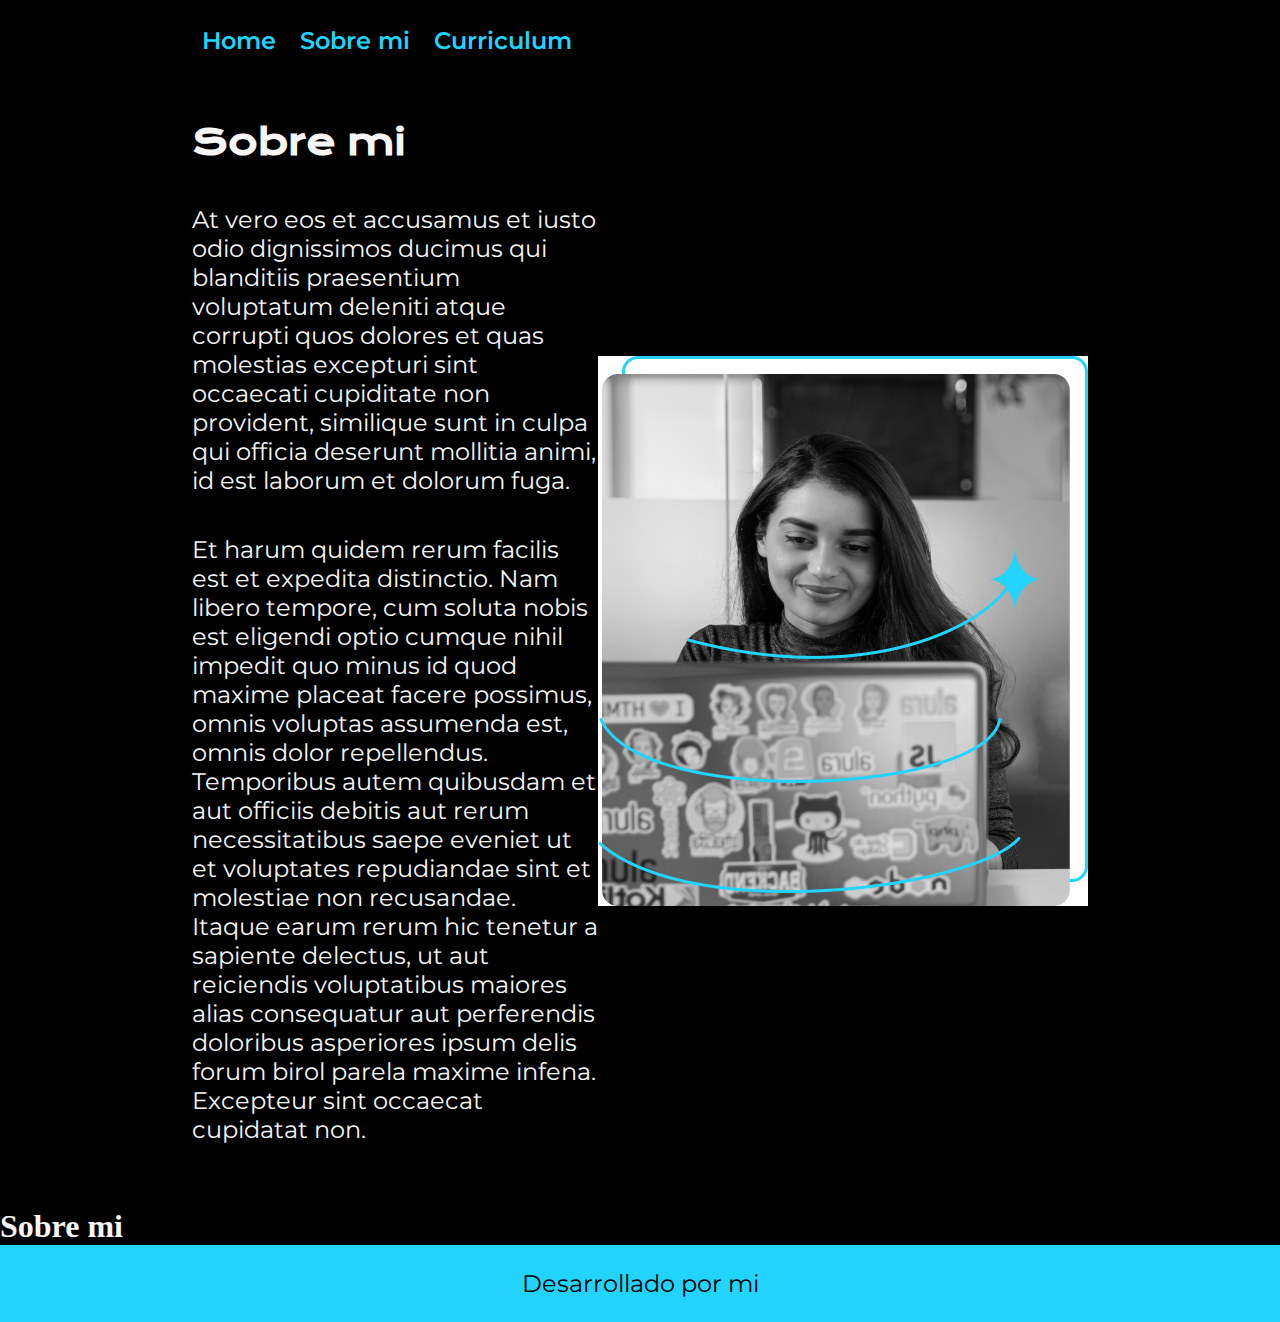
==== about.html @ 7ea86c36 "Add files via upload" ====
<!DOCTYPE html>
<html lang="es-mx">
<head>
    <meta charset="UTF-8">
    <meta name="viewport" content="width=device-width, initial-scale=1.0">
    <title>Sobre mi</title>
    <link rel="stylesheet" href="styles/styles.css">
</head>
<body>

    <header class="header">
        <nav clas="header__menu">
            <a class="header__menu__link" href="index.html">Home</a>
            <a class="header__menu__link" href="about.html">Sobre mi</a>
            <a class="header__menu__link" href="curriculum.html">Curriculum</a>

        </nav>
    </header>
    
    <main class="presentacion">
        <section class="presentacion__contenido">
            <h1 class="presentacion__contenido__titulo">Sobre mi</h1>
            <p class="presentacion__contenido__texto">At vero eos et accusamus et iusto odio dignissimos ducimus qui blanditiis praesentium voluptatum
                 deleniti atque corrupti quos dolores et quas molestias excepturi sint occaecati cupiditate non provident,
                  similique sunt in culpa qui officia deserunt mollitia animi, id est laborum et dolorum fuga.</p>
            <p class="presentacion__contenido__texto">Et harum quidem rerum facilis est et expedita distinctio. Nam libero tempore, cum soluta nobis
                 est eligendi optio cumque nihil impedit quo minus id quod maxime placeat facere possimus, omnis 
                 voluptas assumenda est, omnis dolor repellendus. Temporibus autem quibusdam et aut officiis debitis aut 
                 rerum necessitatibus saepe eveniet ut et voluptates repudiandae sint et molestiae non recusandae. Itaque
                  earum rerum hic tenetur a sapiente delectus, ut aut reiciendis voluptatibus maiores alias consequatur aut 
                  perferendis doloribus asperiores ipsum delis forum birol parela maxime infena. Excepteur sint occaecat
                   cupidatat non.</p>
        </section>
        <img src="./assets/Imagem.jpg" alt="Foto de Ana García desarrolando un proyecto">

    </main>
    <h1>Sobre mi</h1>

    <footer class="footer">
        <p>Desarrollado por mi</p>

    </footer>
</body>
</html>
---- styles/styles.css ----
@import url('https://fonts.googleapis.com/css2?family=Krona+One&family=Montserrat:wght@400;600&display=swap');


:root {
    --color-primario: #000000;
    --color-secundario: #F6F6F6;
    --color-terciario: #22D4FD;
    --color-hover: #272727;

    --fuente-krona: 'Krona One', sans-serif;
    --fuente-montserrat: 'Montserrat', sans-serif;
}

* {
    padding: 0;
    margin:0;
}

body{
    box-sizing: border-box;
    background-color: var(--color-primario);
    color: var(--color-secundario);
}

.header{
    padding: 2% 0% 0% 15%;
}

.header__menu{
    display: flex;
    gap: 80px;
}
.header__menu__link{
    font-family: var(--fuente-montserrat);
    font-size: 24px;
    font-weight: 600;
    color: var(--color-terciario);
    text-decoration: none;
    margin: 0 10px; /* Añade un margen de 10px a la izquierda y derecha de cada enlace */

}



.presentacion {
    padding: 5% 15%;
    display: flex;
    align-items: center;
    justify-content: space-between;
}

.presentacion__contenido{
    width: 615px;
    display: flex;
    flex-direction: column;
    gap: 40px;
}


.presentacion__contenido__titulo{
    font-size: 36px;
    font-family: var(--fuente-krona);
}

.titulo-destaque {
    color: var(--color-terciario); ;
}

.presentacion__contenido__texto{
    font-size: 24px;
    font-family: var(--fuente-montserrat);
}

.presentacion__enlaces{
    display: flex;
    flex-direction: column;
    justify-content: space-between;
    align-items: center;
    gap: 32px;
}

.presentacion__enlaces__subtitulo{
    font-family: var(--fuente-krona);
    font-weight: 400;
    font-size: 24px;
}
.presentacion__enlaces__link{
      display: flex;
      justify-content: center;
      gap: 16px;
      border: 2px solid var(--color-terciario);
      width: 378px;
      text-align: center;
      border-radius: 8px;
      font-size: 24px;
      font-weight: 600;
      padding: 21.5px 0;
      text-decoration: none;
      color: var(--color-secundario);
      font-family: var(--fuente-montserrat);
}

.presentacion__enlaces__link:hover{
    background-color: var(--color-hover);
}

.footer{
    color:var(--color-primario);
    background-color: var(--color-terciario);
    padding: 24px;
    text-align: center;
    font-family: var(--fuente-montserrat);
    font-size: 24px;
    font-weight: 400;
}
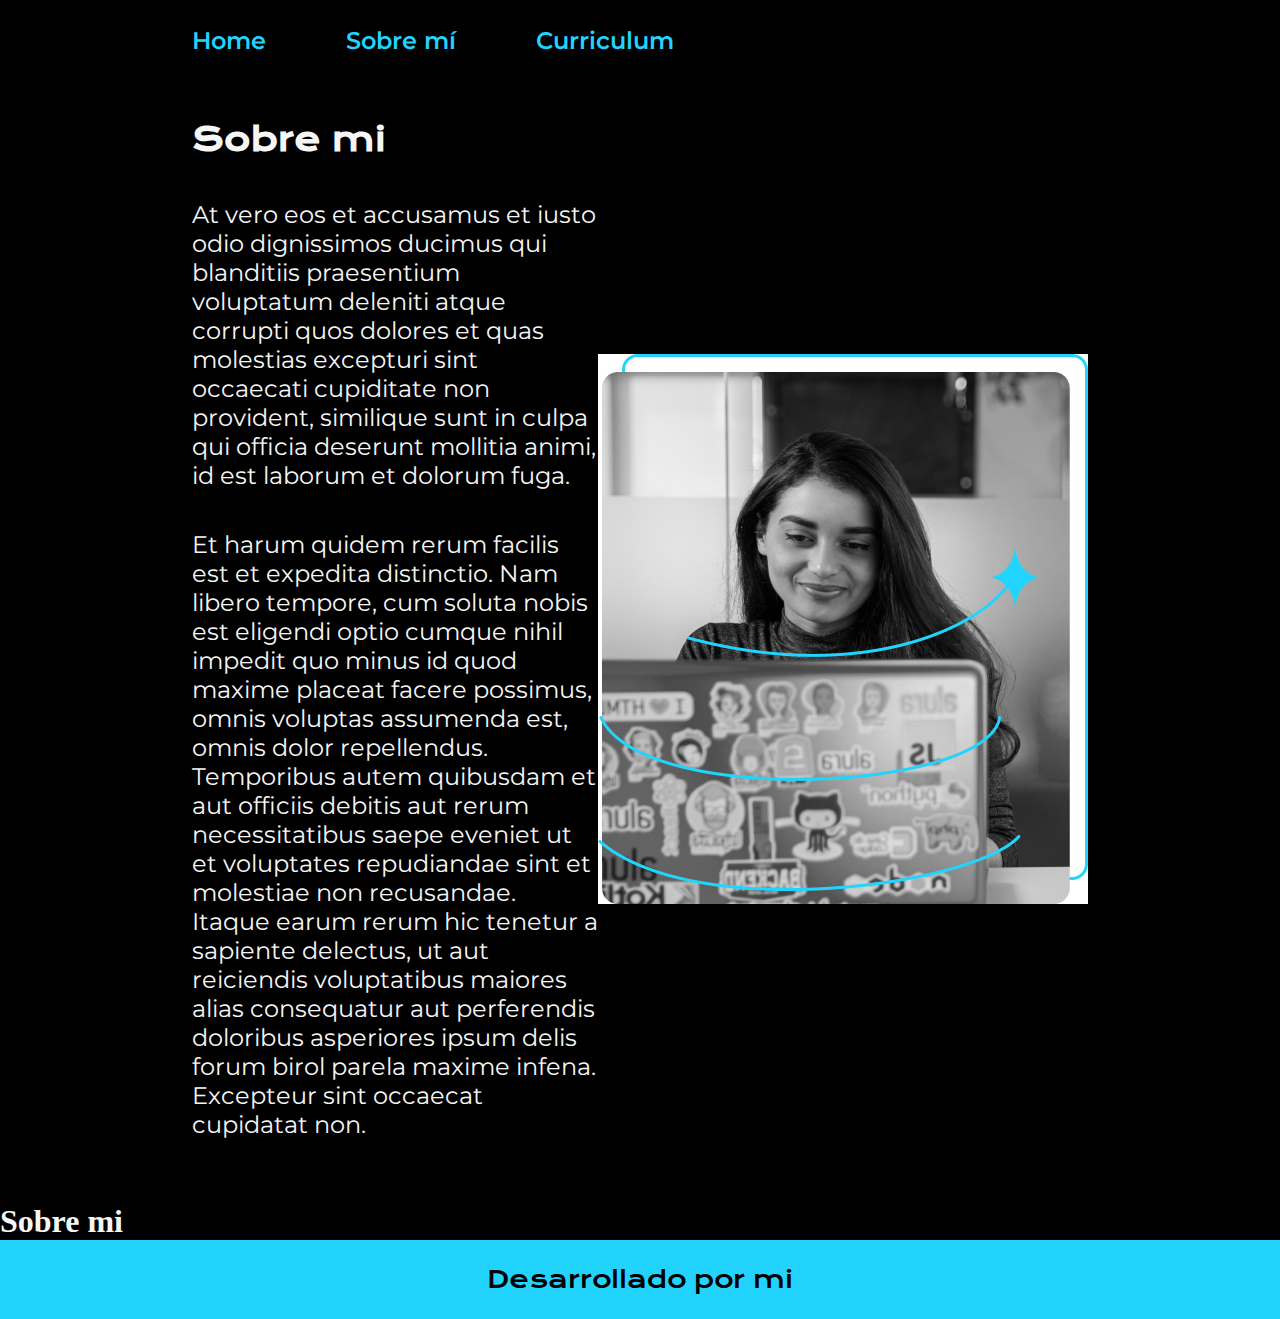
==== commit 5b5e2a18: "Add files via upload" ====
--- a/about.html
+++ b/about.html
@@ -9,11 +9,10 @@
 <body>
 
     <header class="header">
-        <nav clas="header__menu">
+        <nav class="header__menu">
             <a class="header__menu__link" href="index.html">Home</a>
-            <a class="header__menu__link" href="about.html">Sobre mi</a>
+            <a class="header__menu__link" href="about.html">Sobre mí</a>
             <a class="header__menu__link" href="curriculum.html">Curriculum</a>
-
         </nav>
     </header>
     
@@ -31,7 +30,7 @@
                   perferendis doloribus asperiores ipsum delis forum birol parela maxime infena. Excepteur sint occaecat
                    cupidatat non.</p>
         </section>
-        <img src="./assets/Imagem.jpg" alt="Foto de Ana García desarrolando un proyecto">
+        <img class="presentacion_imagen" src="./assets/Imagem.jpg" alt="Foto de Ana García desarrolando un proyecto">
 
     </main>
     <h1>Sobre mi</h1>
--- a/styles/styles.css
+++ b/styles/styles.css
@@ -2,9 +2,9 @@
 
 
 :root {
-    --color-primario: #000000;
-    --color-secundario: #F6F6F6;
-    --color-terciario: #22D4FD;
+    --color-primaria: #000000;
+    --color-secundaria: #F6F6F6;
+    --color-terciaria: #22D4FD;
     --color-hover: #272727;
 
     --fuente-krona: 'Krona One', sans-serif;
@@ -18,8 +18,8 @@
 
 body{
     box-sizing: border-box;
-    background-color: var(--color-primario);
-    color: var(--color-secundario);
+    background-color: var(--color-primaria);
+    color: var(--color-secundaria);
 }
 
 .header{
@@ -32,11 +32,10 @@
 }
 .header__menu__link{
     font-family: var(--fuente-montserrat);
-    font-size: 24px;
+    font-size: 1.5rem;
     font-weight: 600;
-    color: var(--color-terciario);
+    color: var(--color-terciaria);
     text-decoration: none;
-    margin: 0 10px; /* Añade un margen de 10px a la izquierda y derecha de cada enlace */
 
 }
 
@@ -50,7 +49,7 @@
 }
 
 .presentacion__contenido{
-    width: 615px;
+    width: 50%;
     display: flex;
     flex-direction: column;
     gap: 40px;
@@ -58,16 +57,16 @@
 
 
 .presentacion__contenido__titulo{
-    font-size: 36px;
+    font-size: 2rem;
     font-family: var(--fuente-krona);
 }
 
 .titulo-destaque {
-    color: var(--color-terciario); ;
+    color: var(--color-terciaria); ;
 }
 
 .presentacion__contenido__texto{
-    font-size: 24px;
+    font-size: 1.5rem;
     font-family: var(--fuente-montserrat);
 }
 
@@ -82,21 +81,21 @@
 .presentacion__enlaces__subtitulo{
     font-family: var(--fuente-krona);
     font-weight: 400;
-    font-size: 24px;
+    font-size: 1.5rem;
 }
 .presentacion__enlaces__link{
       display: flex;
       justify-content: center;
       gap: 16px;
-      border: 2px solid var(--color-terciario);
-      width: 378px;
+      border: 2px solid var(--color-terciaria);
+      width: 50%;
       text-align: center;
       border-radius: 8px;
-      font-size: 24px;
+      font-size: 1.5rem;
       font-weight: 600;
       padding: 21.5px 0;
       text-decoration: none;
-      color: var(--color-secundario);
+      color: var(--color-secundaria);
       font-family: var(--fuente-montserrat);
 }
 
@@ -104,12 +103,34 @@
     background-color: var(--color-hover);
 }
 
+.presentacion__imagen{
+    width: 50%;
+}
+
 .footer{
-    color:var(--color-primario);
-    background-color: var(--color-terciario);
+    color:var(--color-primaria);
+    background-color: var(--color-terciaria);
     padding: 24px;
     text-align: center;
-    font-family: var(--fuente-montserrat);
-    font-size: 24px;
+    font-family: var(--fuente-krona);
+    font-size: 1.5rem;
     font-weight: 400;
 }
+
+@media (max-width: 1200px) {
+    
+    .header{
+         padding: 10%;  
+    }
+    .header__menu{
+        justify-content: center;
+    }
+    .presentacion{
+        flex-direction: column-reverse;
+        padding: 5%;
+    }
+    .presentacion__contenido{
+        width: auto;
+    }
+    
+}
